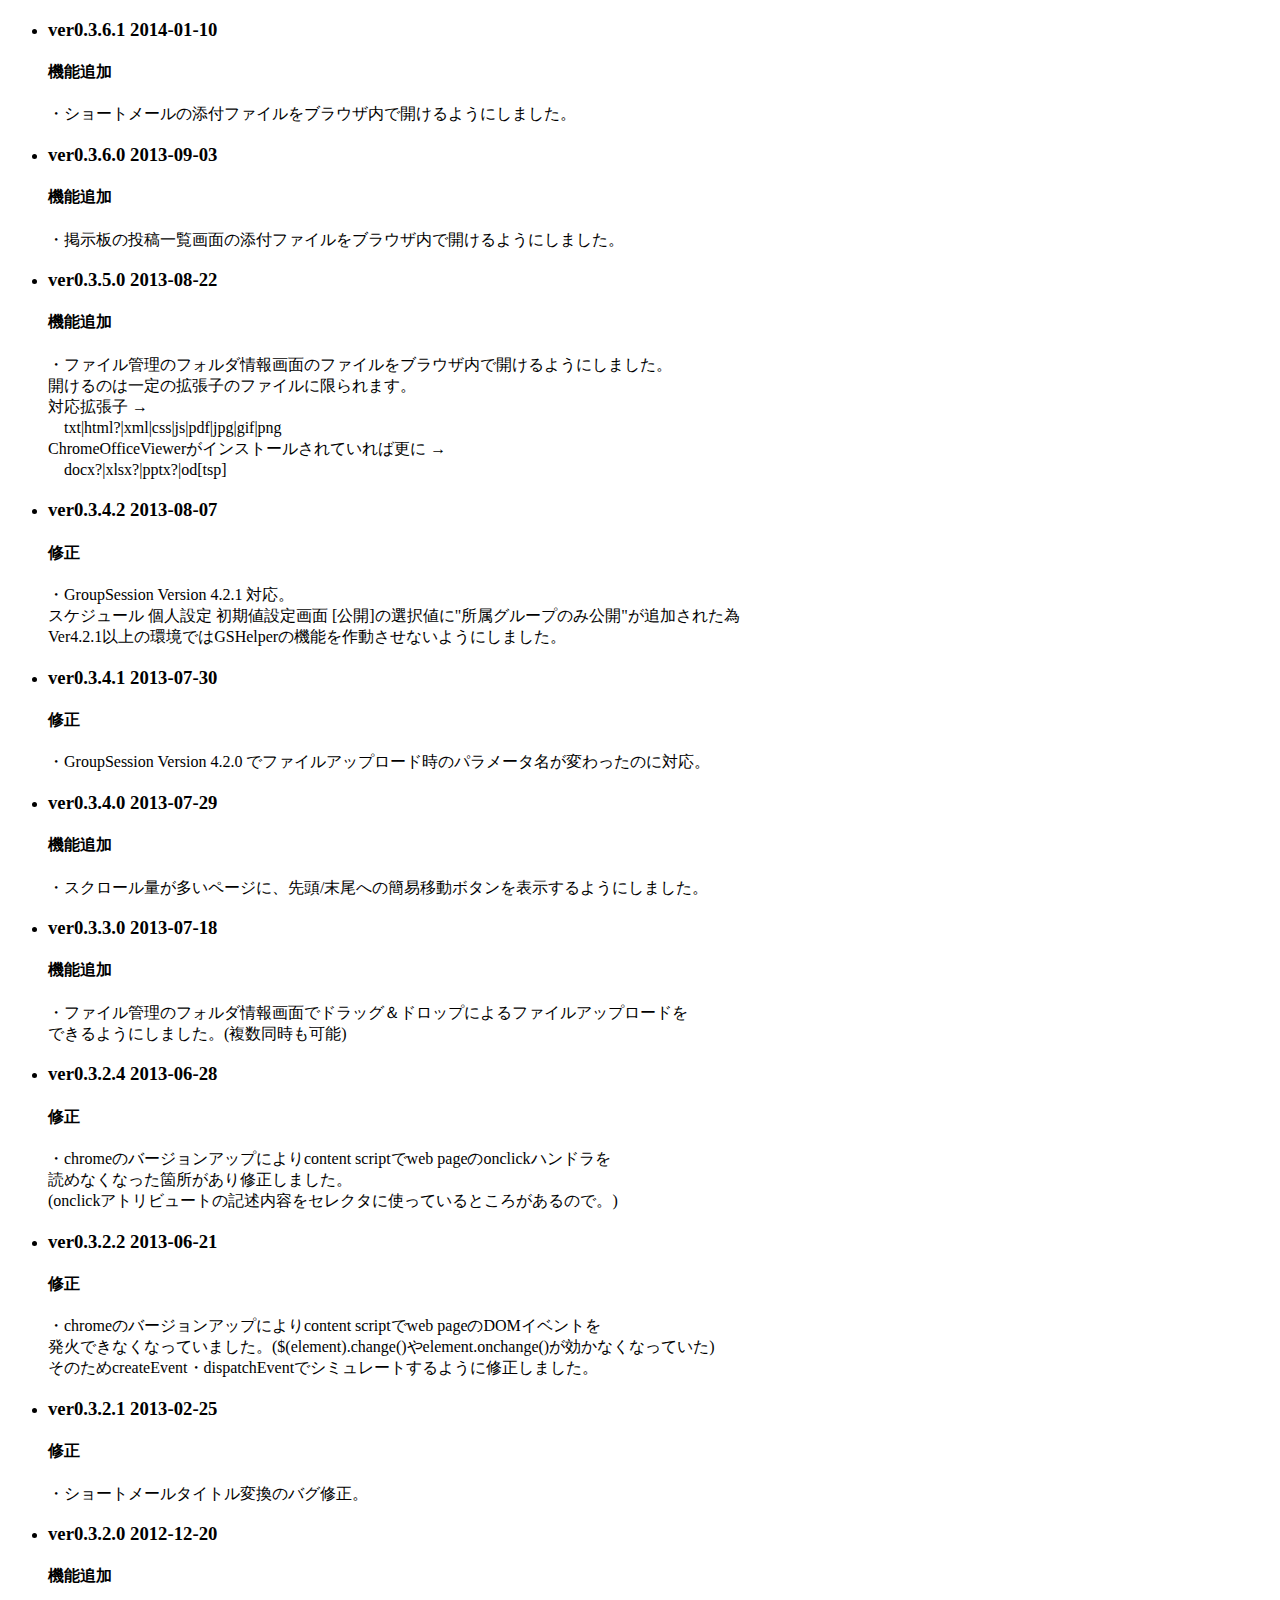
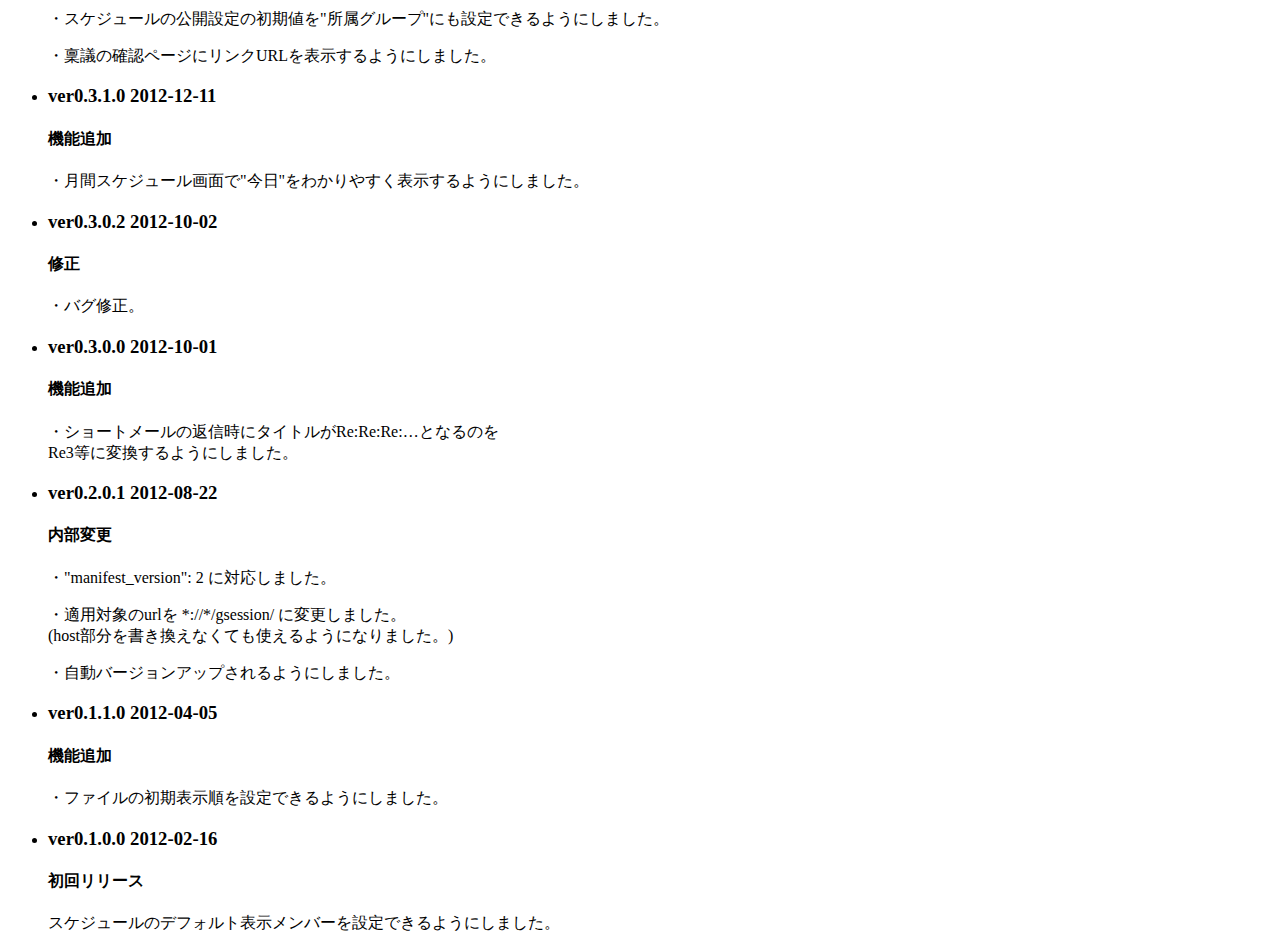
==== gshelper/release_notes.html @ 8807f0d8 "enabled open atachfiles of shortmail in browser" ====
<!DOCTYPE html>
<html>
<head>
<meta charset='utf-8'>
</head>
<body>
<ul>
  <li><h3>ver0.3.6.1 2014-01-10</h3>
    <h4>機能追加</h4>
    <p>・ショートメールの添付ファイルをブラウザ内で開けるようにしました。<br>
  <li><h3>ver0.3.6.0 2013-09-03</h3>
    <h4>機能追加</h4>
    <p>・掲示板の投稿一覧画面の添付ファイルをブラウザ内で開けるようにしました。<br>
  <li><h3>ver0.3.5.0 2013-08-22</h3>
    <h4>機能追加</h4>
    <p>・ファイル管理のフォルダ情報画面のファイルをブラウザ内で開けるようにしました。<br>
    開けるのは一定の拡張子のファイルに限られます。<br>
    対応拡張子 →<br>
    　txt|html?|xml|css|js|pdf|jpg|gif|png<br>
    ChromeOfficeViewerがインストールされていれば更に →<br>
    　docx?|xlsx?|pptx?|od[tsp]
  <li><h3>ver0.3.4.2 2013-08-07</h3>
    <h4>修正</h4>
    <p>・GroupSession Version 4.2.1 対応。<br>
    スケジュール 個人設定 初期値設定画面 [公開]の選択値に"所属グループのみ公開"が追加された為<br>
    Ver4.2.1以上の環境ではGSHelperの機能を作動させないようにしました。
  <li><h3>ver0.3.4.1 2013-07-30</h3>
    <h4>修正</h4>
    <p>・GroupSession Version 4.2.0 でファイルアップロード時のパラメータ名が変わったのに対応。<br>
  <li><h3>ver0.3.4.0 2013-07-29</h3>
    <h4>機能追加</h4>
    <p>・スクロール量が多いページに、先頭/末尾への簡易移動ボタンを表示するようにしました。<br>
  <li><h3>ver0.3.3.0 2013-07-18</h3>
    <h4>機能追加</h4>
    <p>・ファイル管理のフォルダ情報画面でドラッグ＆ドロップによるファイルアップロードを<br>
    できるようにしました。(複数同時も可能)
  <li><h3>ver0.3.2.4 2013-06-28</h3>
    <h4>修正</h4>
    <p>・chromeのバージョンアップによりcontent scriptでweb pageのonclickハンドラを<br>
    読めなくなった箇所があり修正しました。<br>
    (onclickアトリビュートの記述内容をセレクタに使っているところがあるので。)
  <li><h3>ver0.3.2.2 2013-06-21</h3>
    <h4>修正</h4>
    <p>・chromeのバージョンアップによりcontent scriptでweb pageのDOMイベントを<br>
    発火できなくなっていました。($(element).change()やelement.onchange()が効かなくなっていた)<br>
    そのためcreateEvent・dispatchEventでシミュレートするように修正しました。
  <li><h3>ver0.3.2.1 2013-02-25</h3>
    <h4>修正</h4>
    <p>・ショートメールタイトル変換のバグ修正。
  <li><h3>ver0.3.2.0 2012-12-20</h3>
    <h4>機能追加</h4>
    <p>・スケジュールの公開設定の初期値を"所属グループ"にも設定できるようにしました。
    <p>・稟議の確認ページにリンクURLを表示するようにしました。
  <li><h3>ver0.3.1.0 2012-12-11</h3>
    <h4>機能追加</h4>
    <p>・月間スケジュール画面で"今日"をわかりやすく表示するようにしました。
  <li><h3>ver0.3.0.2 2012-10-02</h3>
    <h4>修正</h4>
    <p>・バグ修正。
  <li><h3>ver0.3.0.0 2012-10-01</h3>
    <h4>機能追加</h4>
    <p>・ショートメールの返信時にタイトルがRe:Re:Re:…となるのを<br>
    Re3等に変換するようにしました。
  <li><h3>ver0.2.0.1 2012-08-22</h3>
    <h4>内部変更</h4>
    <p>・"manifest_version": 2 に対応しました。
    <p>・適用対象のurlを *://*/gsession/ に変更しました。<br>
    (host部分を書き換えなくても使えるようになりました。)
    <p>・自動バージョンアップされるようにしました。
  <li><h3>ver0.1.1.0 2012-04-05</h3>
    <h4>機能追加</h4>
    <p>・ファイルの初期表示順を設定できるようにしました。
  <li><h3>ver0.1.0.0 2012-02-16</h3>
    <h4>初回リリース</h4>
    <p>スケジュールのデフォルト表示メンバーを設定できるようにしました。
</ul>
</body>
</html>
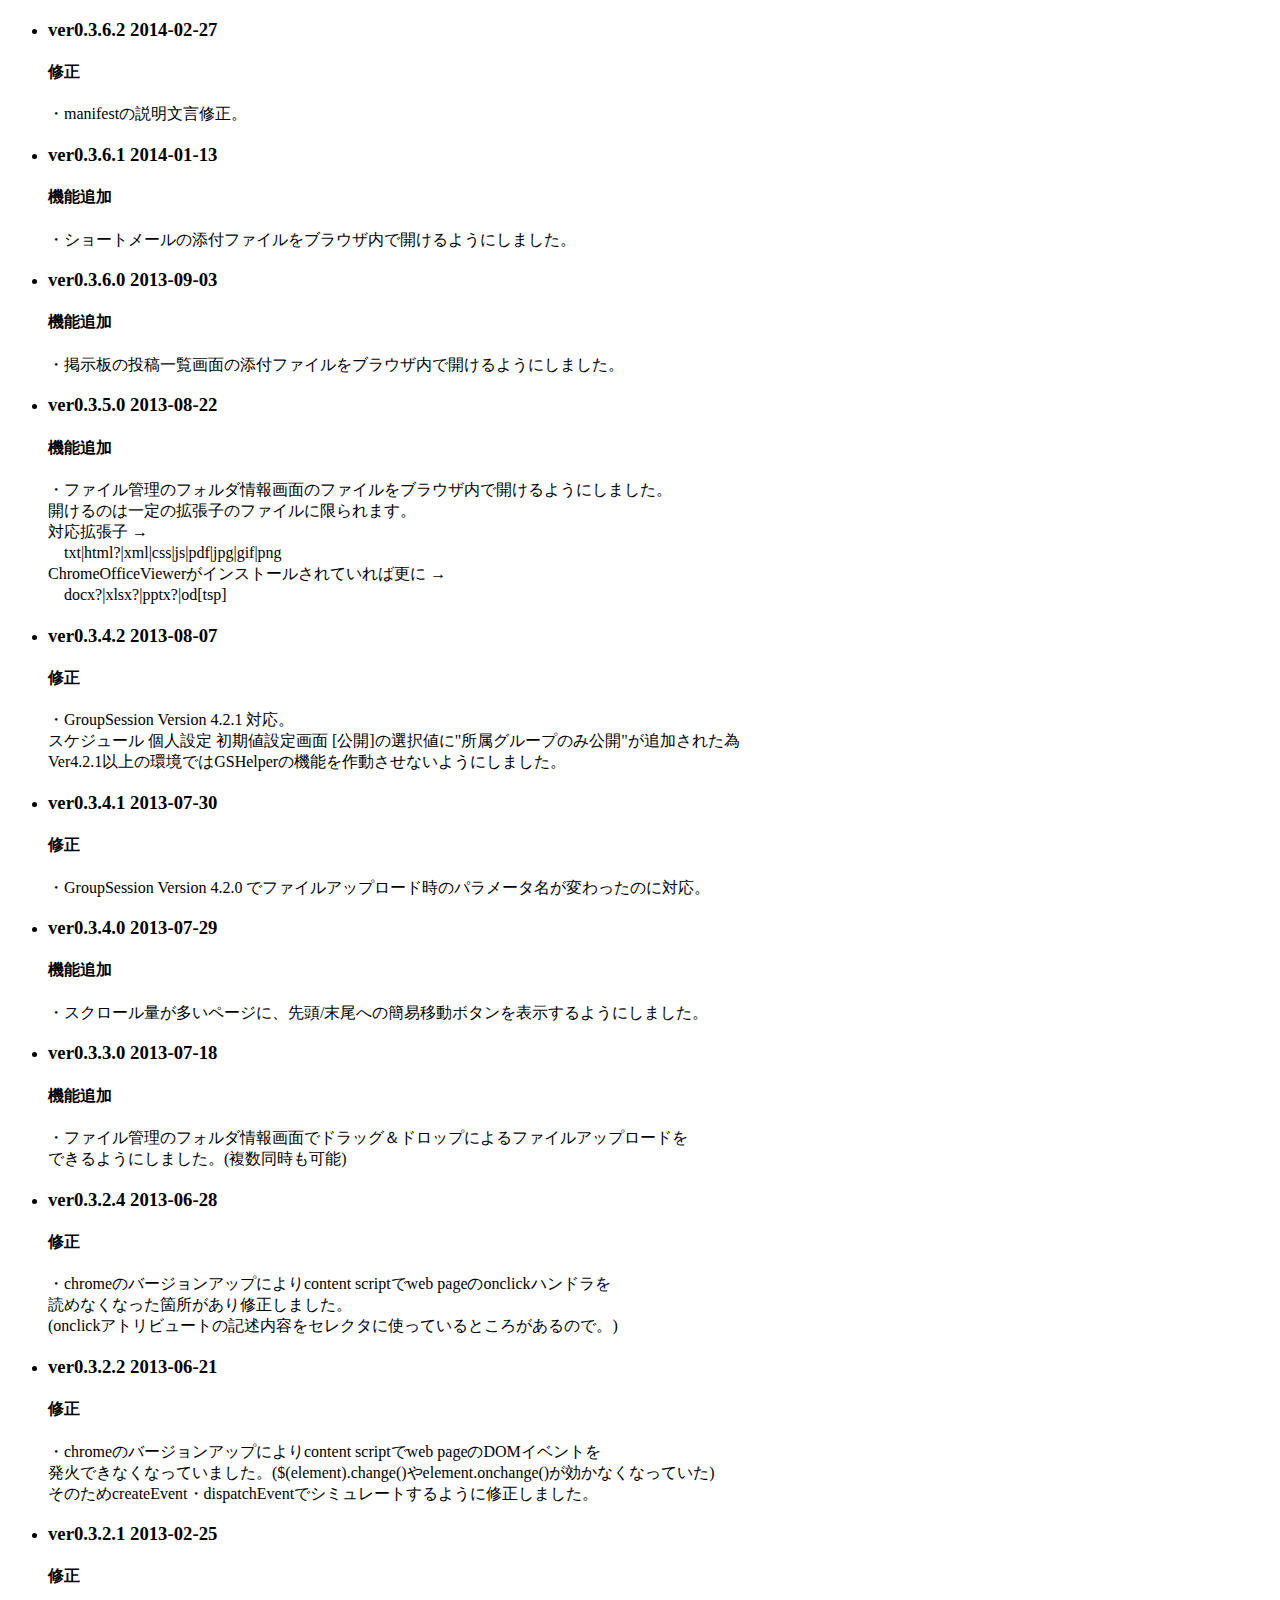
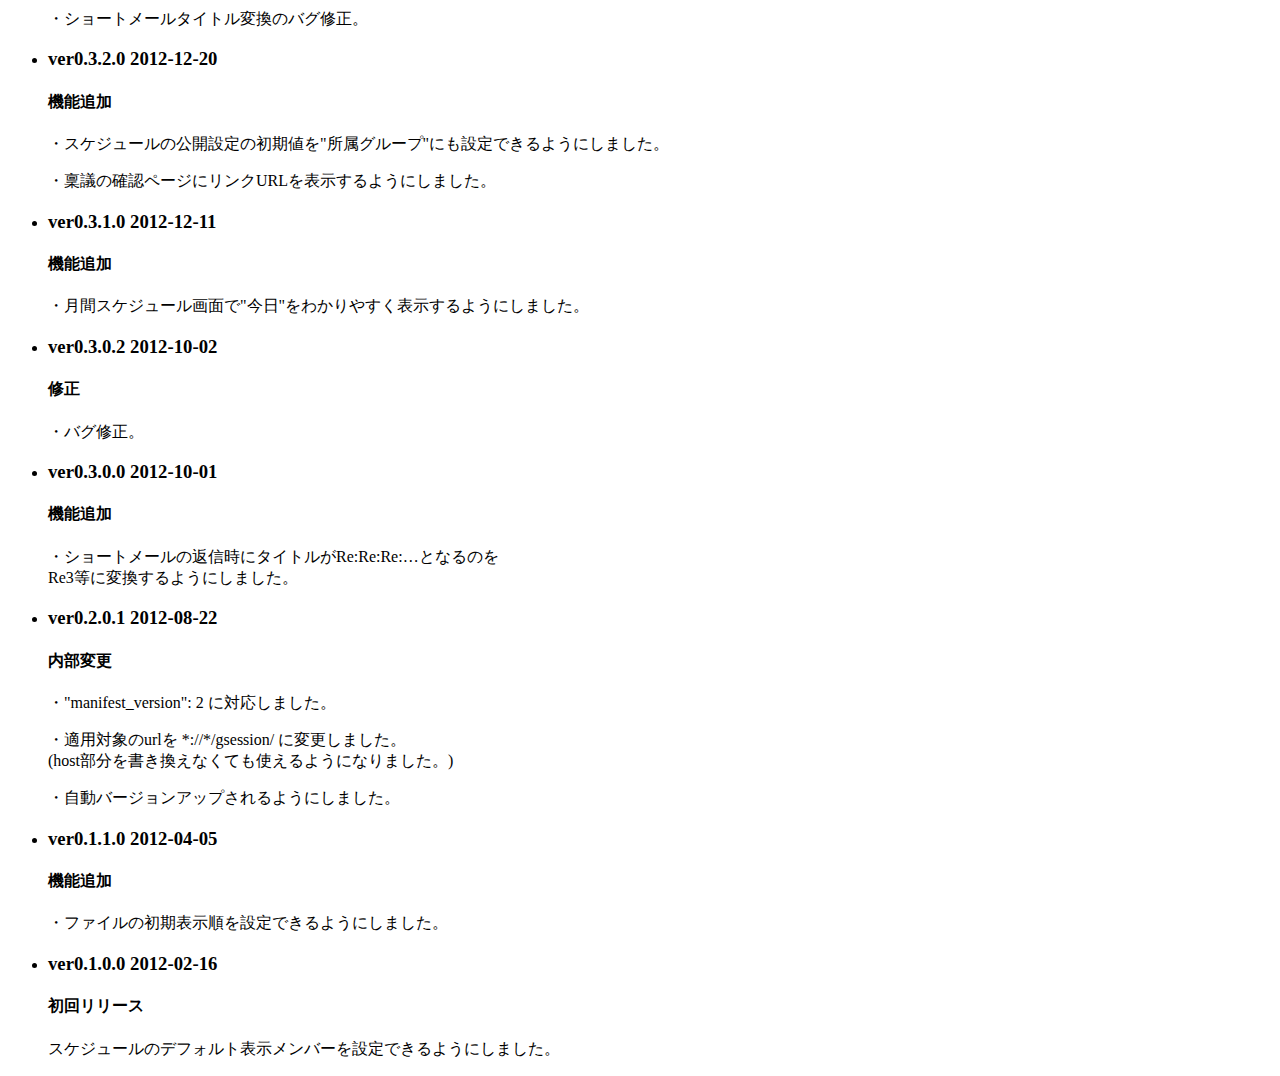
==== commit 4d3b9a75: "modify description in manifest file" ====
--- a/gshelper/release_notes.html
+++ b/gshelper/release_notes.html
@@ -5,7 +5,10 @@
 </head>
 <body>
 <ul>
-  <li><h3>ver0.3.6.1 2014-01-10</h3>
+  <li><h3>ver0.3.6.2 2014-02-27</h3>
+    <h4>修正</h4>
+    <p>・manifestの説明文言修正。
+  <li><h3>ver0.3.6.1 2014-01-13</h3>
     <h4>機能追加</h4>
     <p>・ショートメールの添付ファイルをブラウザ内で開けるようにしました。<br>
   <li><h3>ver0.3.6.0 2013-09-03</h3>
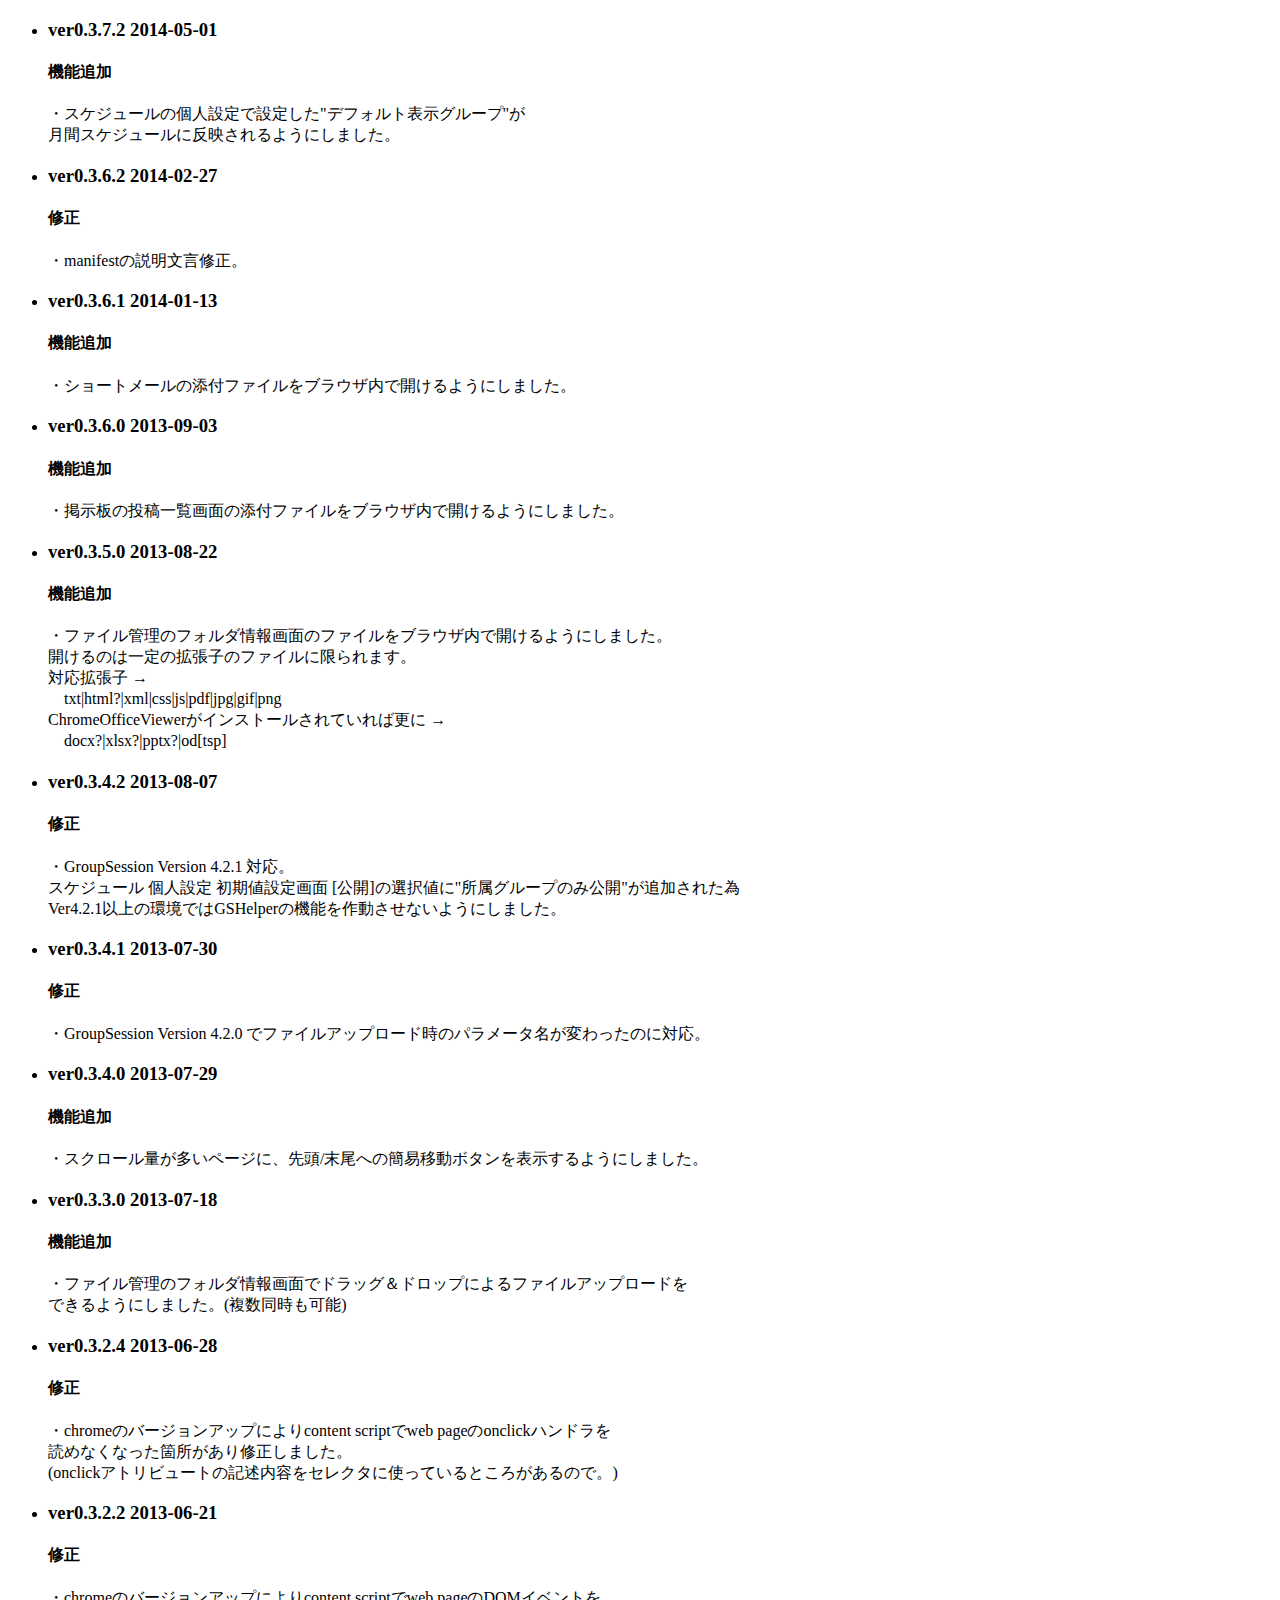
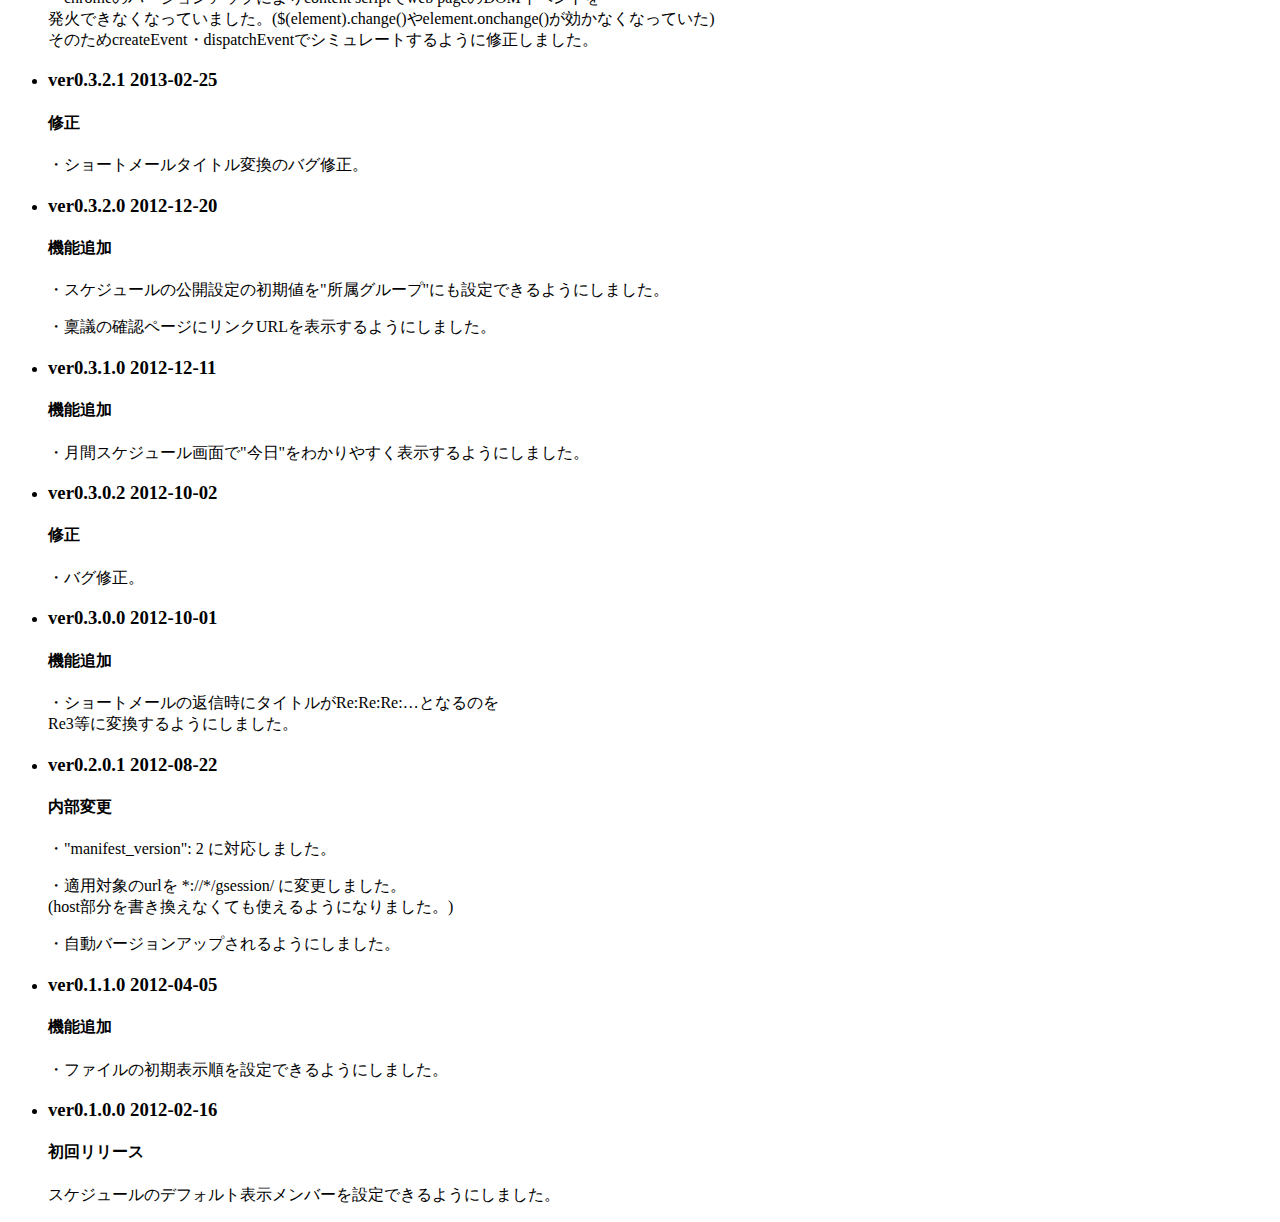
==== commit 0f716ef8: "set default DspGpSid in monthly schedule" ====
--- a/gshelper/release_notes.html
+++ b/gshelper/release_notes.html
@@ -5,6 +5,10 @@
 </head>
 <body>
 <ul>
+  <li><h3>ver0.3.7.2 2014-05-01</h3>
+    <h4>機能追加</h4>
+    <p>・スケジュールの個人設定で設定した"デフォルト表示グループ"が<br>
+    月間スケジュールに反映されるようにしました。
   <li><h3>ver0.3.6.2 2014-02-27</h3>
     <h4>修正</h4>
     <p>・manifestの説明文言修正。
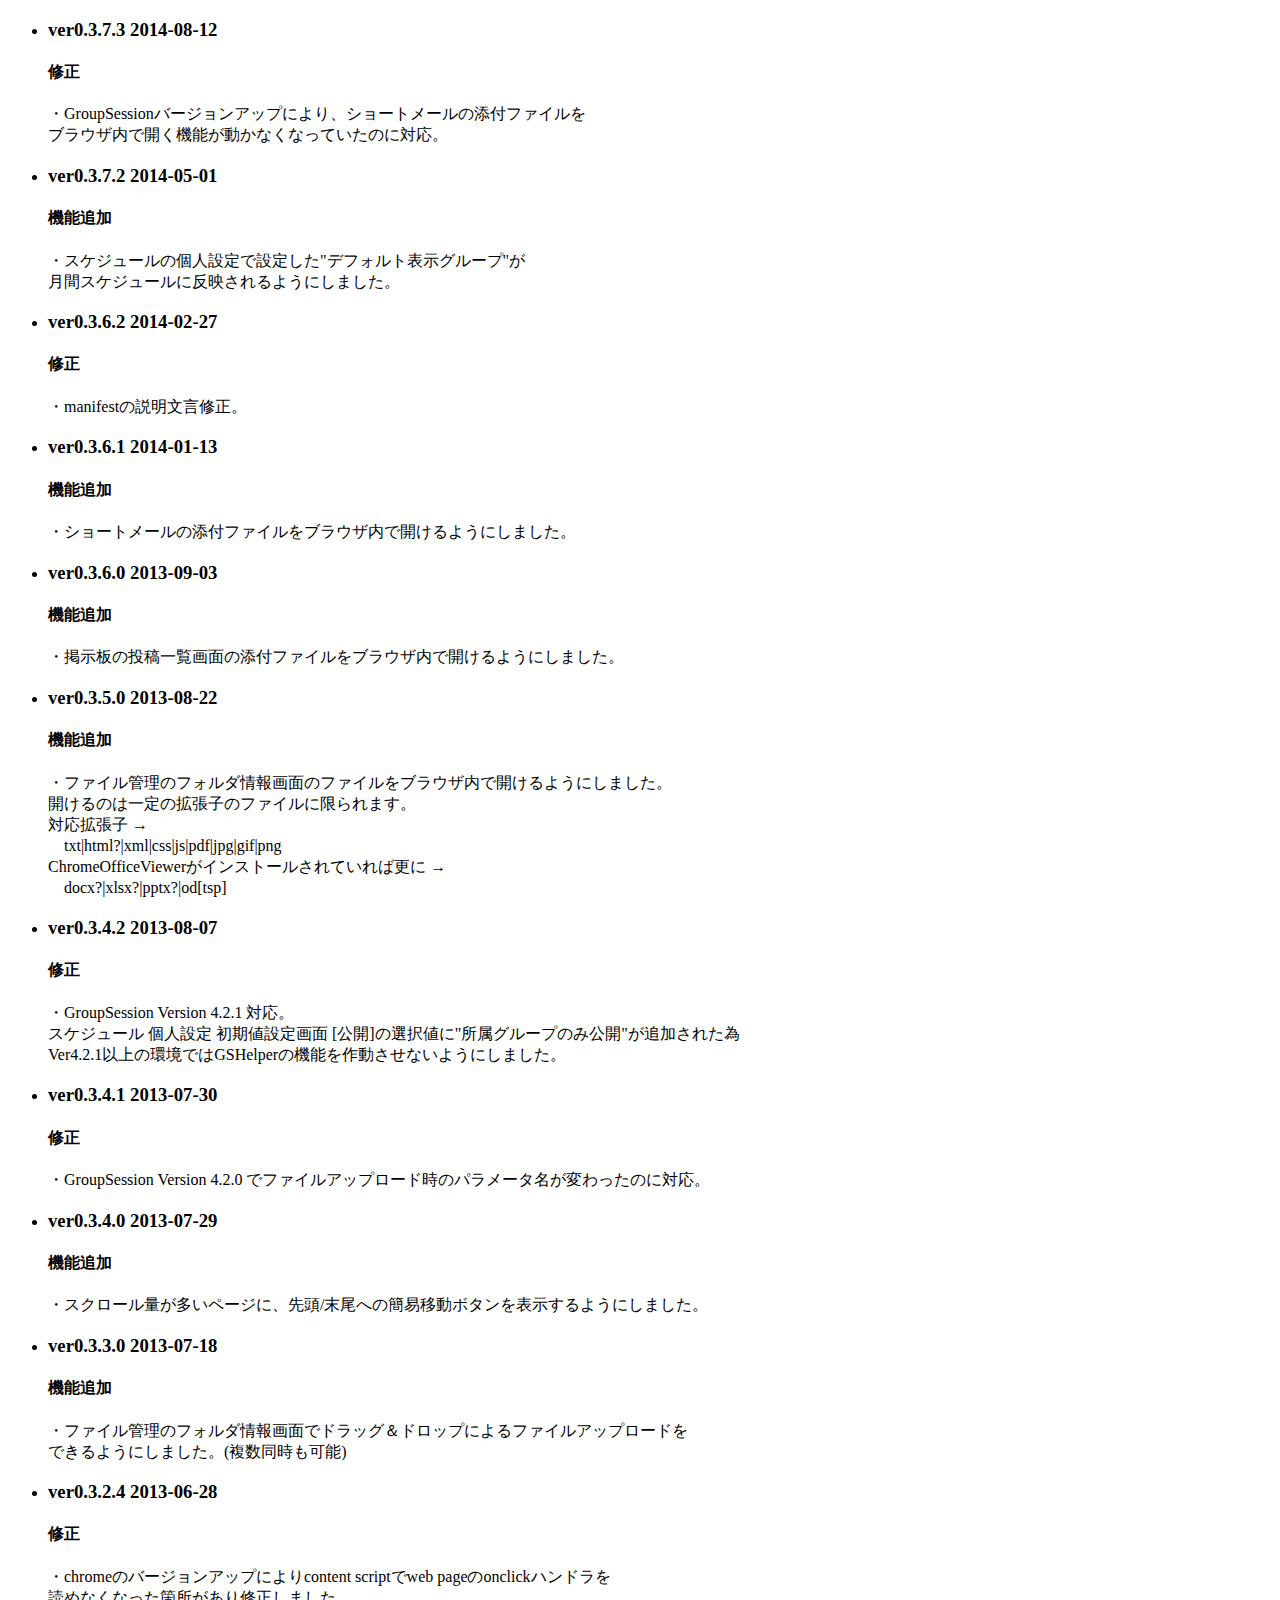
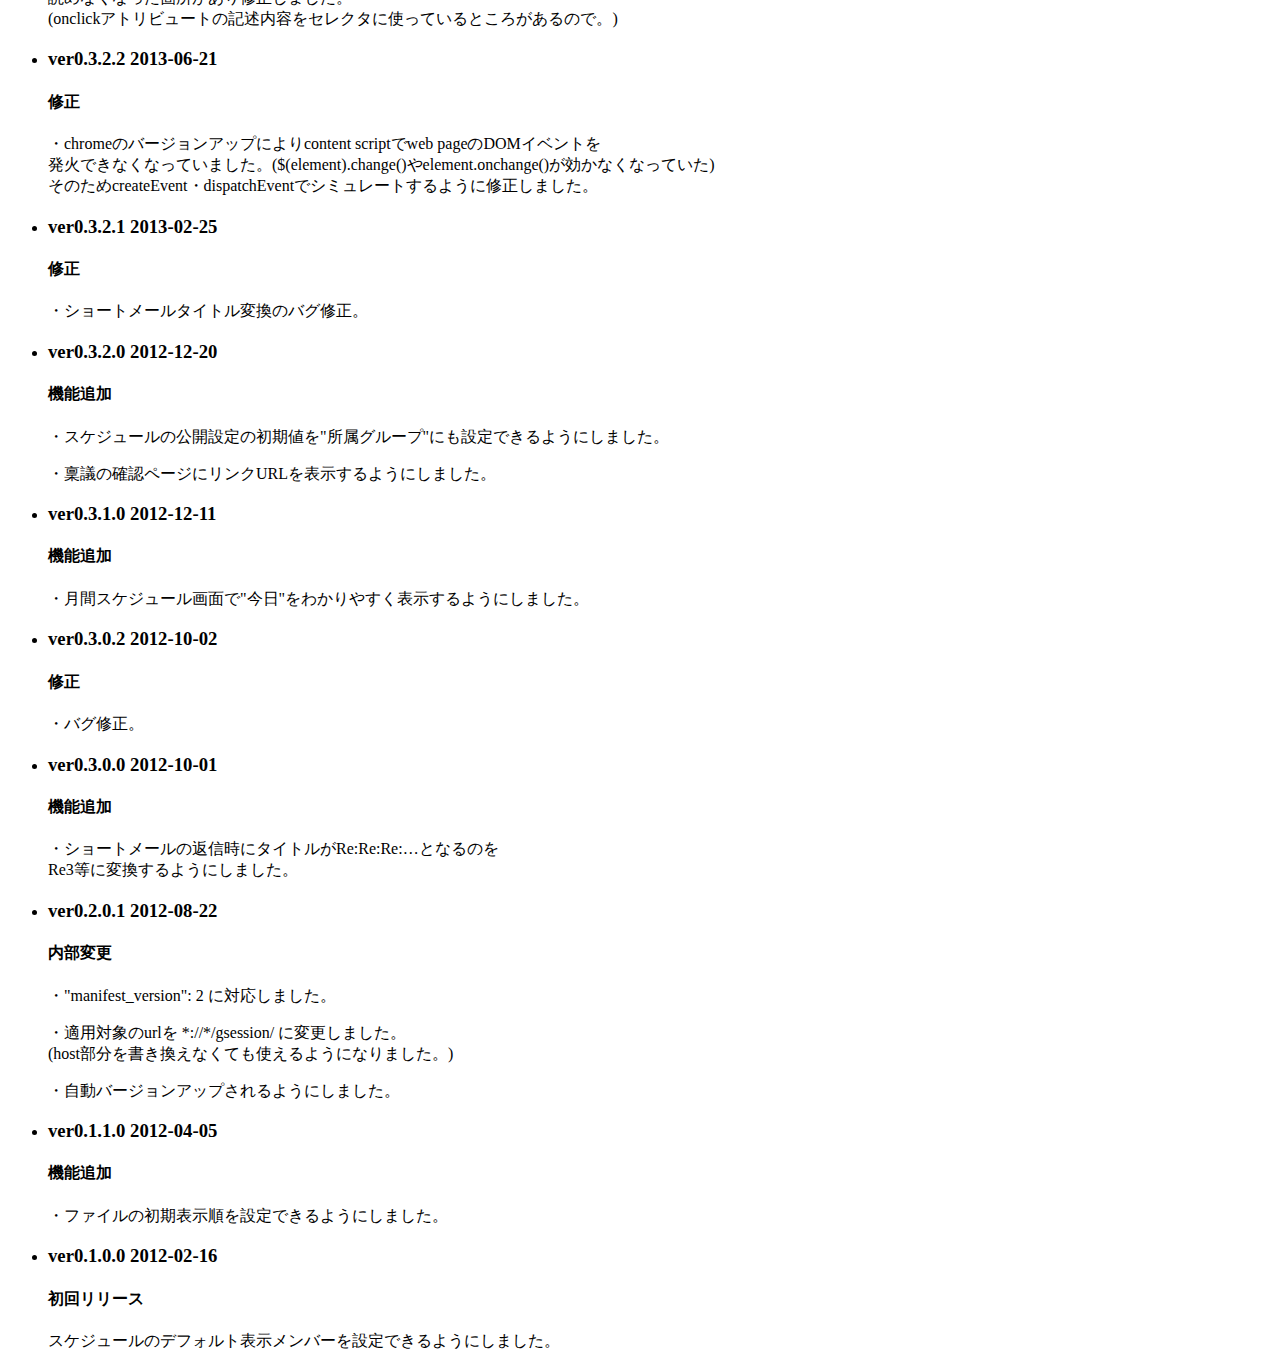
==== commit 4288daa5: "[fix] view attachment file in smail on browser function don't work" ====
--- a/gshelper/release_notes.html
+++ b/gshelper/release_notes.html
@@ -5,6 +5,9 @@
 </head>
 <body>
 <ul>
+  <li><h3>ver0.3.7.3 2014-08-12</h3>
+    <h4>修正</h4>
+    <p>・GroupSessionバージョンアップにより、ショートメールの添付ファイルを<br>ブラウザ内で開く機能が動かなくなっていたのに対応。
   <li><h3>ver0.3.7.2 2014-05-01</h3>
     <h4>機能追加</h4>
     <p>・スケジュールの個人設定で設定した"デフォルト表示グループ"が<br>
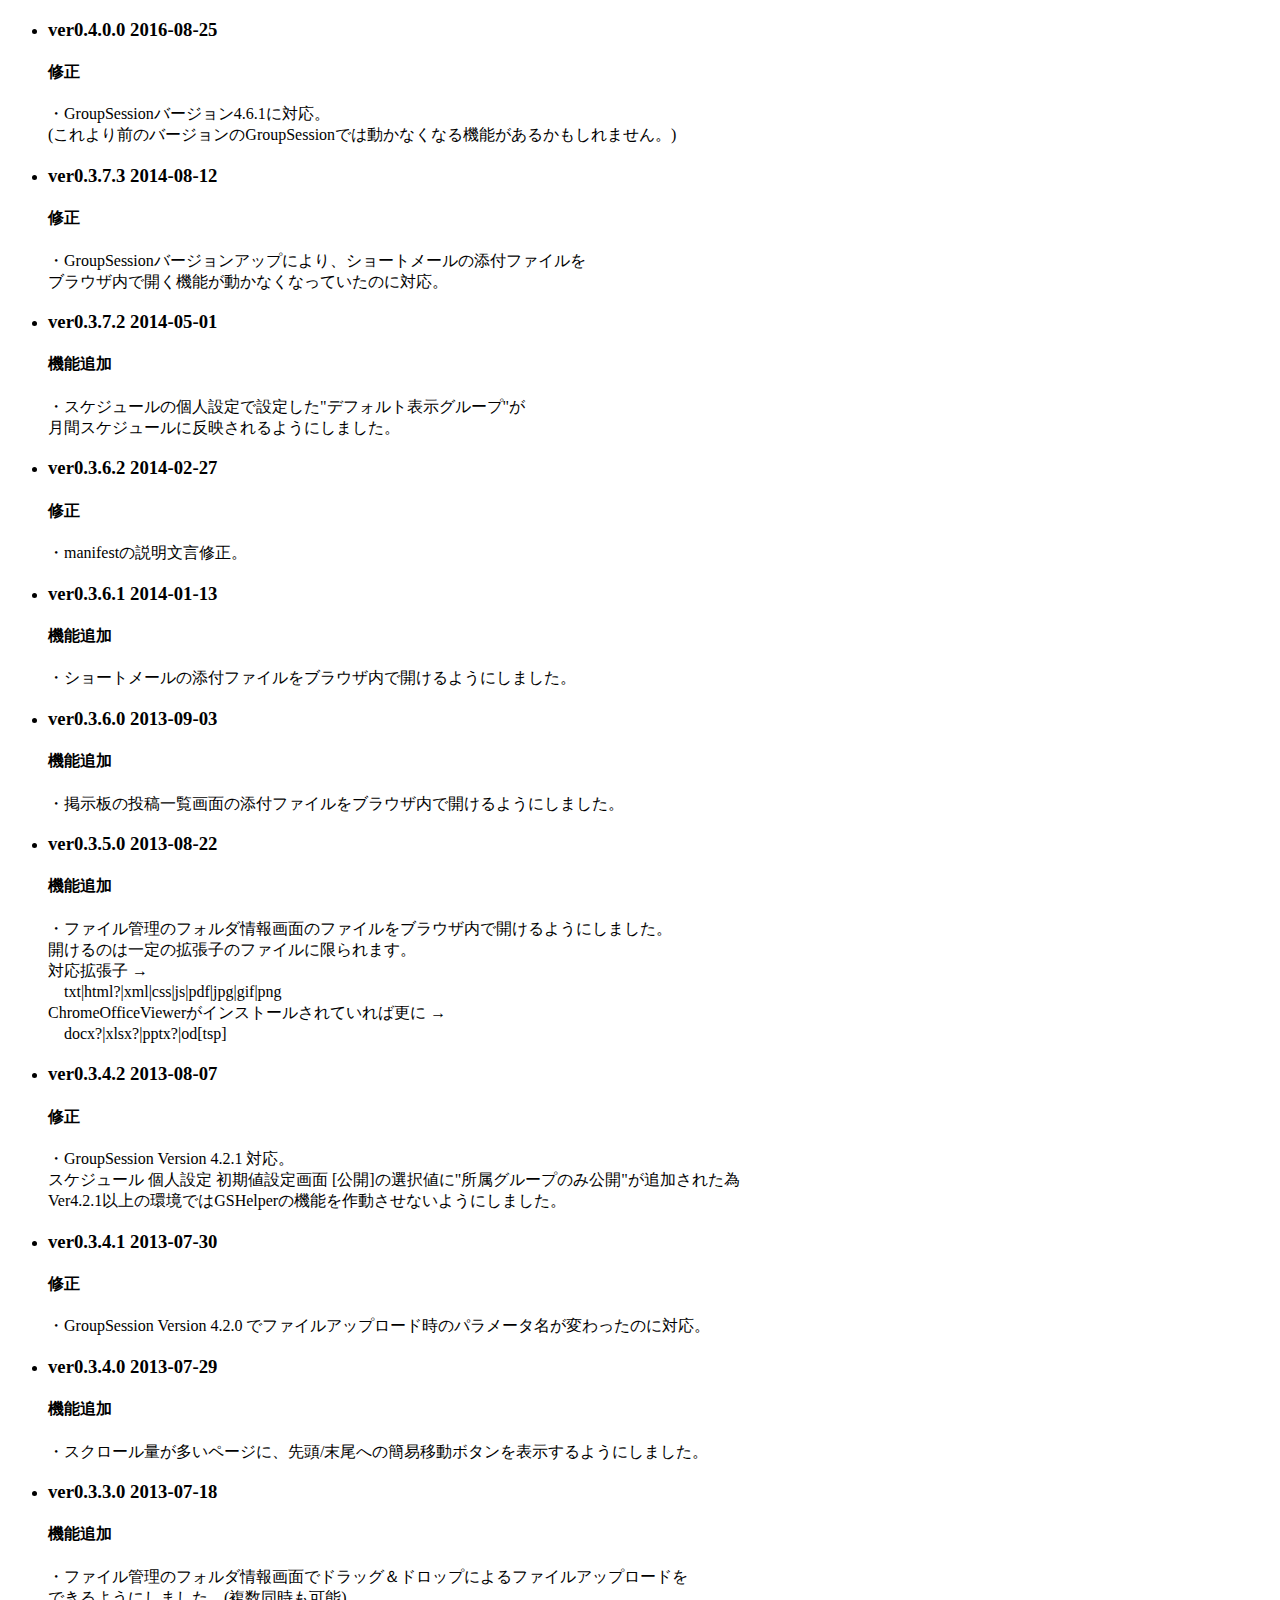
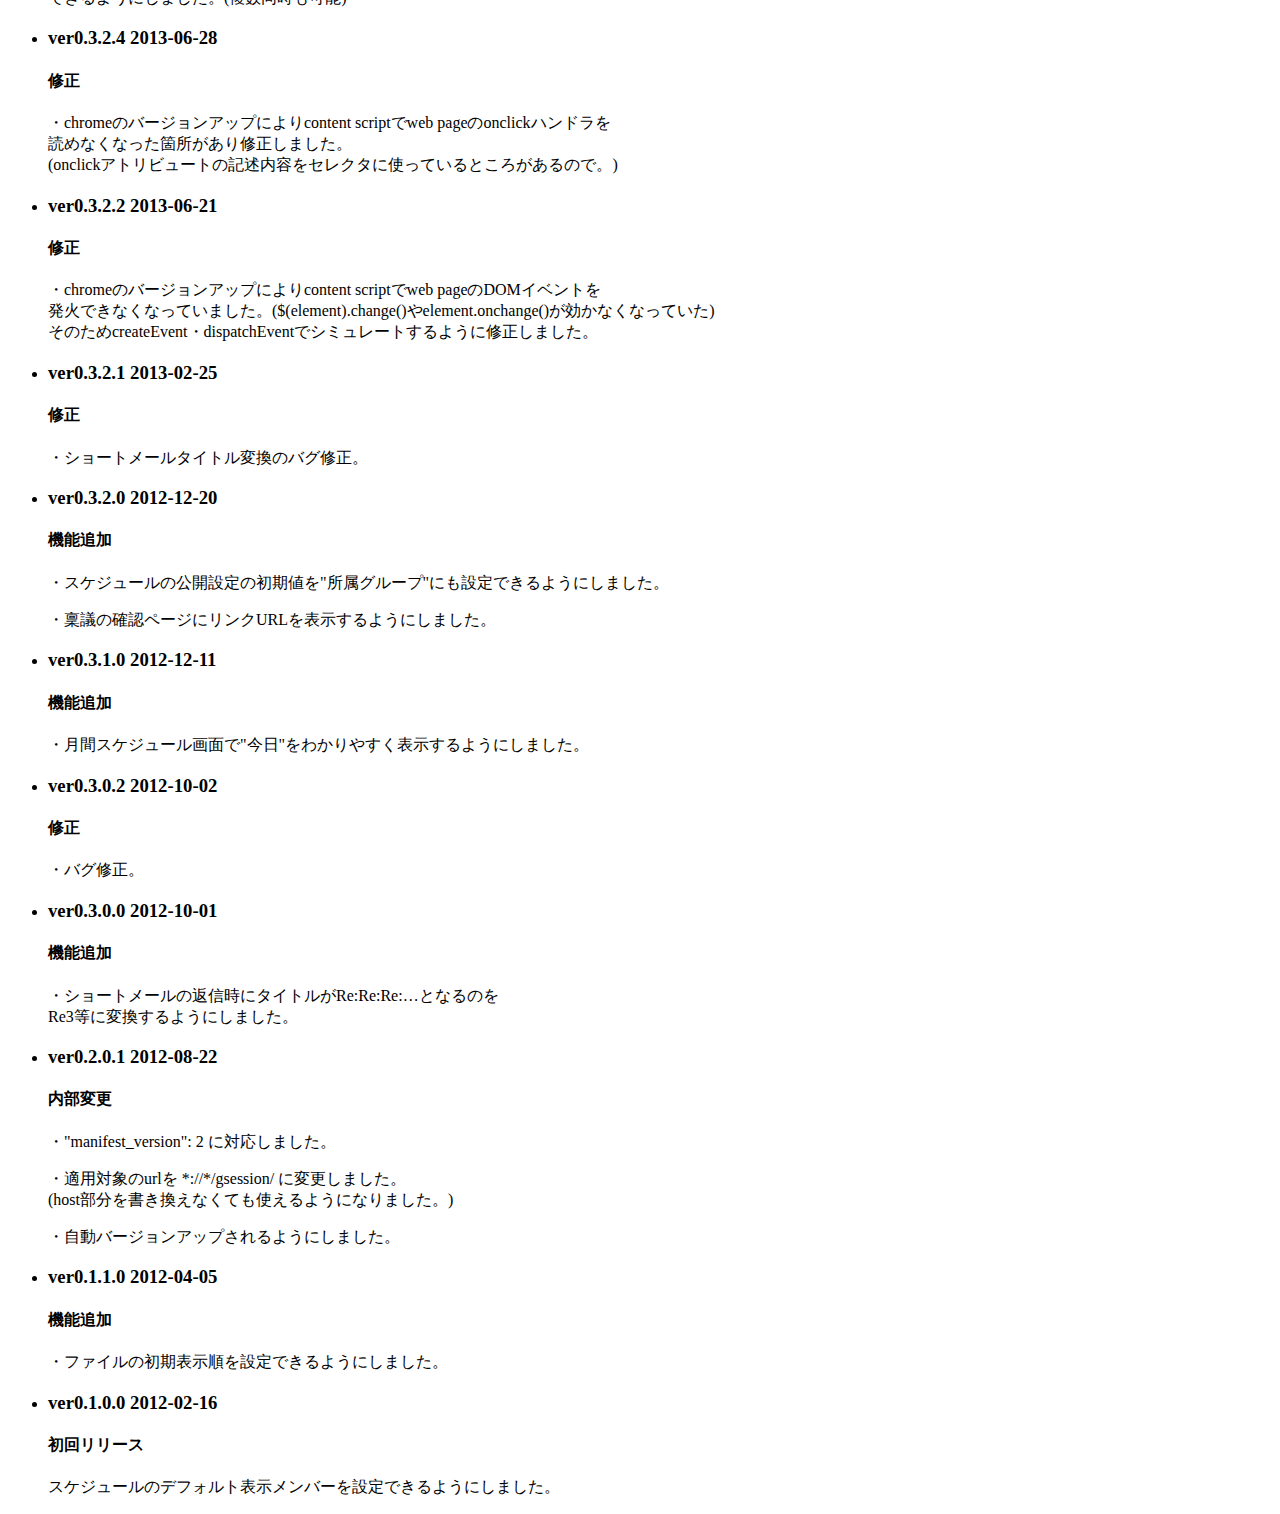
==== commit 26a53e39: "[update] version up to 0.4.0.1 (support to GS4.6.1)" ====
--- a/gshelper/release_notes.html
+++ b/gshelper/release_notes.html
@@ -5,6 +5,9 @@
 </head>
 <body>
 <ul>
+  <li><h3>ver0.4.0.0 2016-08-25</h3>
+    <h4>修正</h4>
+    <p>・GroupSessionバージョン4.6.1に対応。<br>(これより前のバージョンのGroupSessionでは動かなくなる機能があるかもしれません。)
   <li><h3>ver0.3.7.3 2014-08-12</h3>
     <h4>修正</h4>
     <p>・GroupSessionバージョンアップにより、ショートメールの添付ファイルを<br>ブラウザ内で開く機能が動かなくなっていたのに対応。
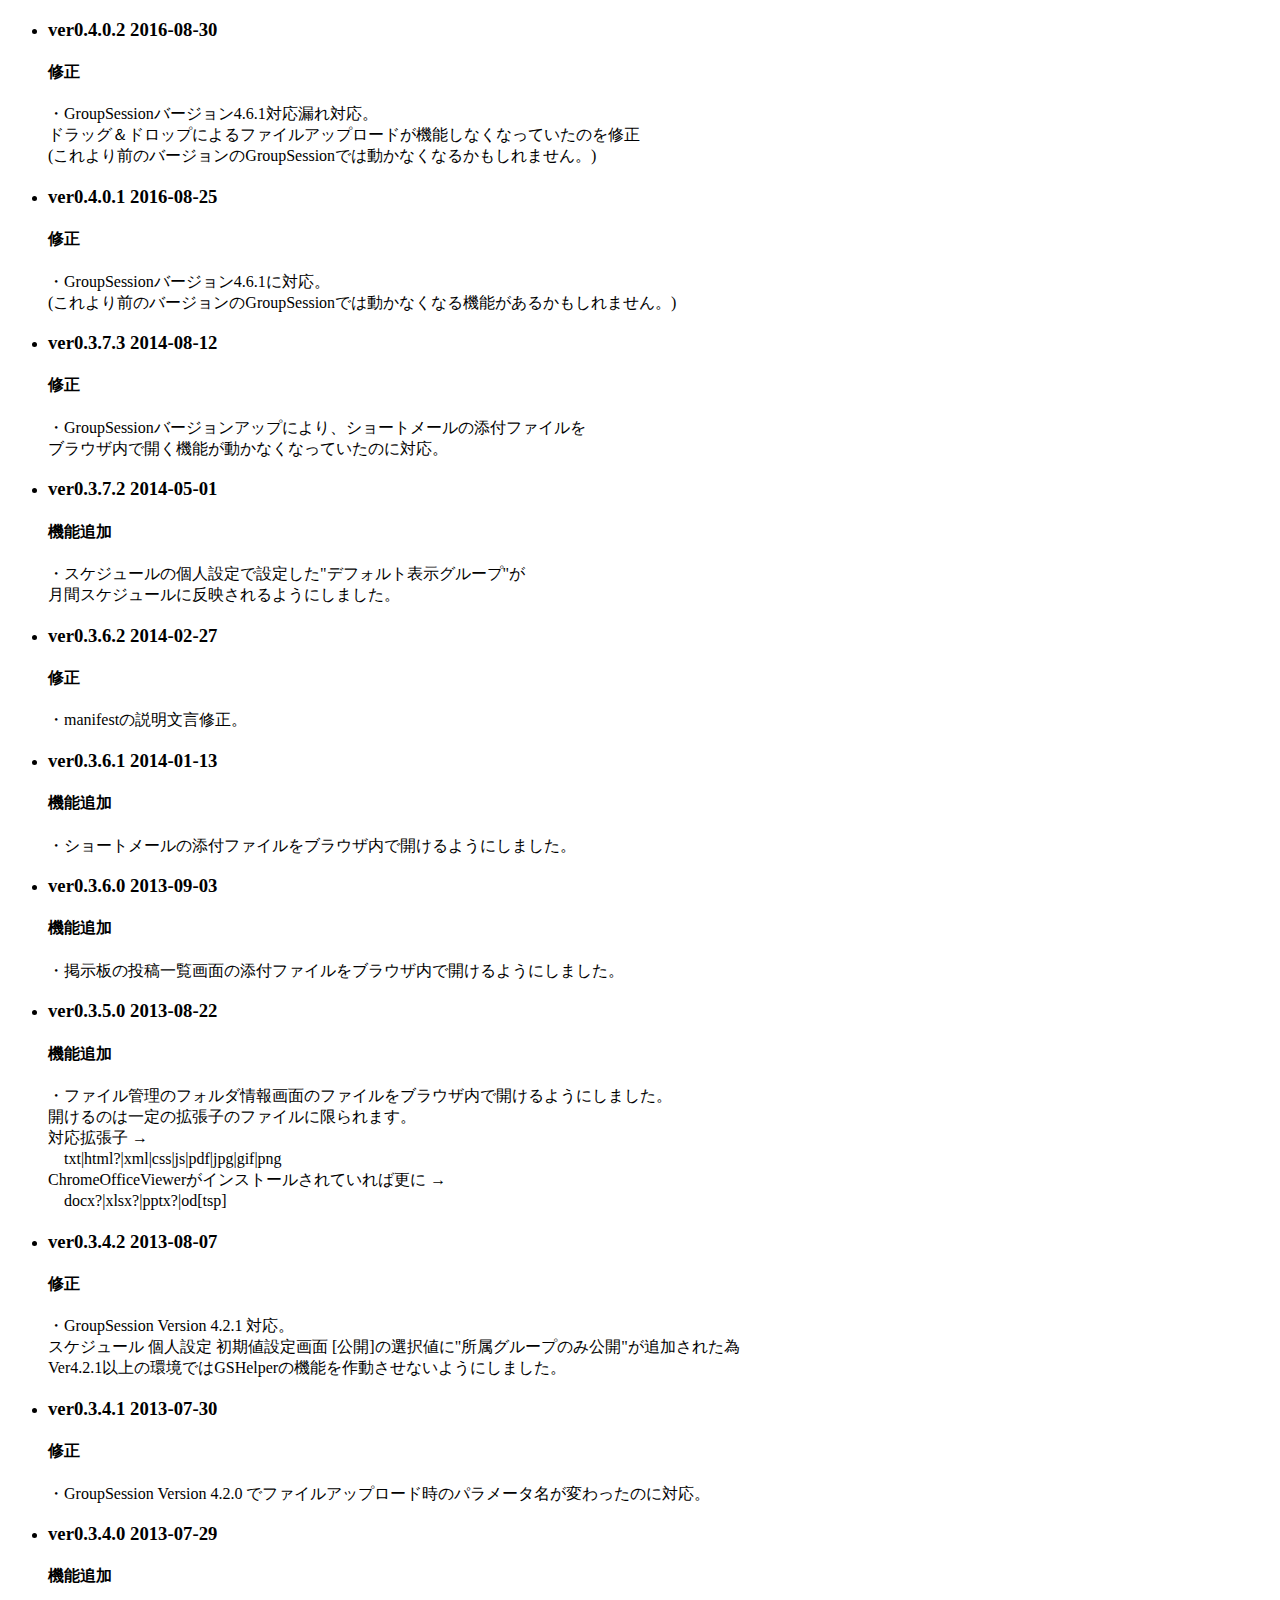
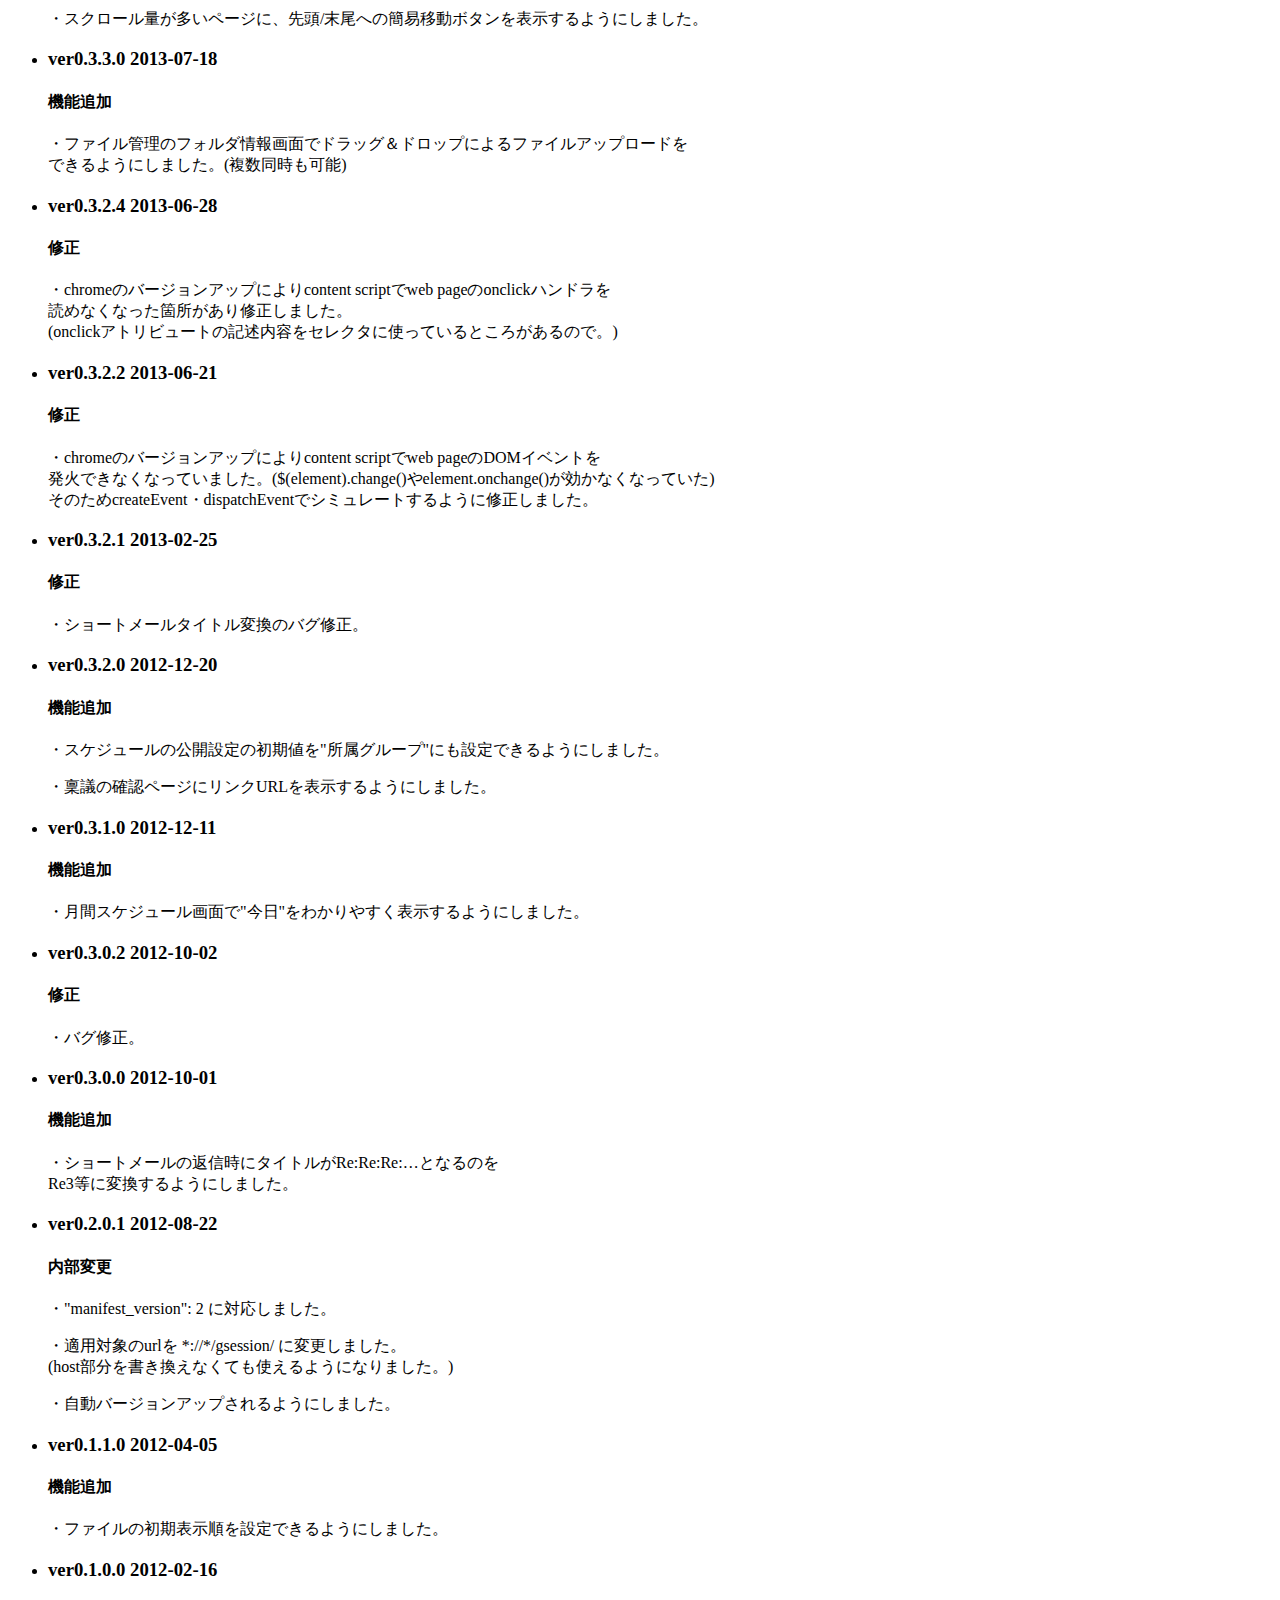
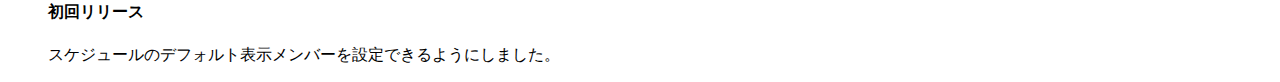
==== commit f62b64a3: "[update] GSHelperのバージョンを4.0.2に" ====
--- a/gshelper/release_notes.html
+++ b/gshelper/release_notes.html
@@ -5,7 +5,12 @@
 </head>
 <body>
 <ul>
-  <li><h3>ver0.4.0.0 2016-08-25</h3>
+  <li><h3>ver0.4.0.2 2016-08-30</h3>
+    <h4>修正</h4>
+    <p>・GroupSessionバージョン4.6.1対応漏れ対応。<br>
+    ドラッグ＆ドロップによるファイルアップロードが機能しなくなっていたのを修正<br>
+    (これより前のバージョンのGroupSessionでは動かなくなるかもしれません。)
+  <li><h3>ver0.4.0.1 2016-08-25</h3>
     <h4>修正</h4>
     <p>・GroupSessionバージョン4.6.1に対応。<br>(これより前のバージョンのGroupSessionでは動かなくなる機能があるかもしれません。)
   <li><h3>ver0.3.7.3 2014-08-12</h3>
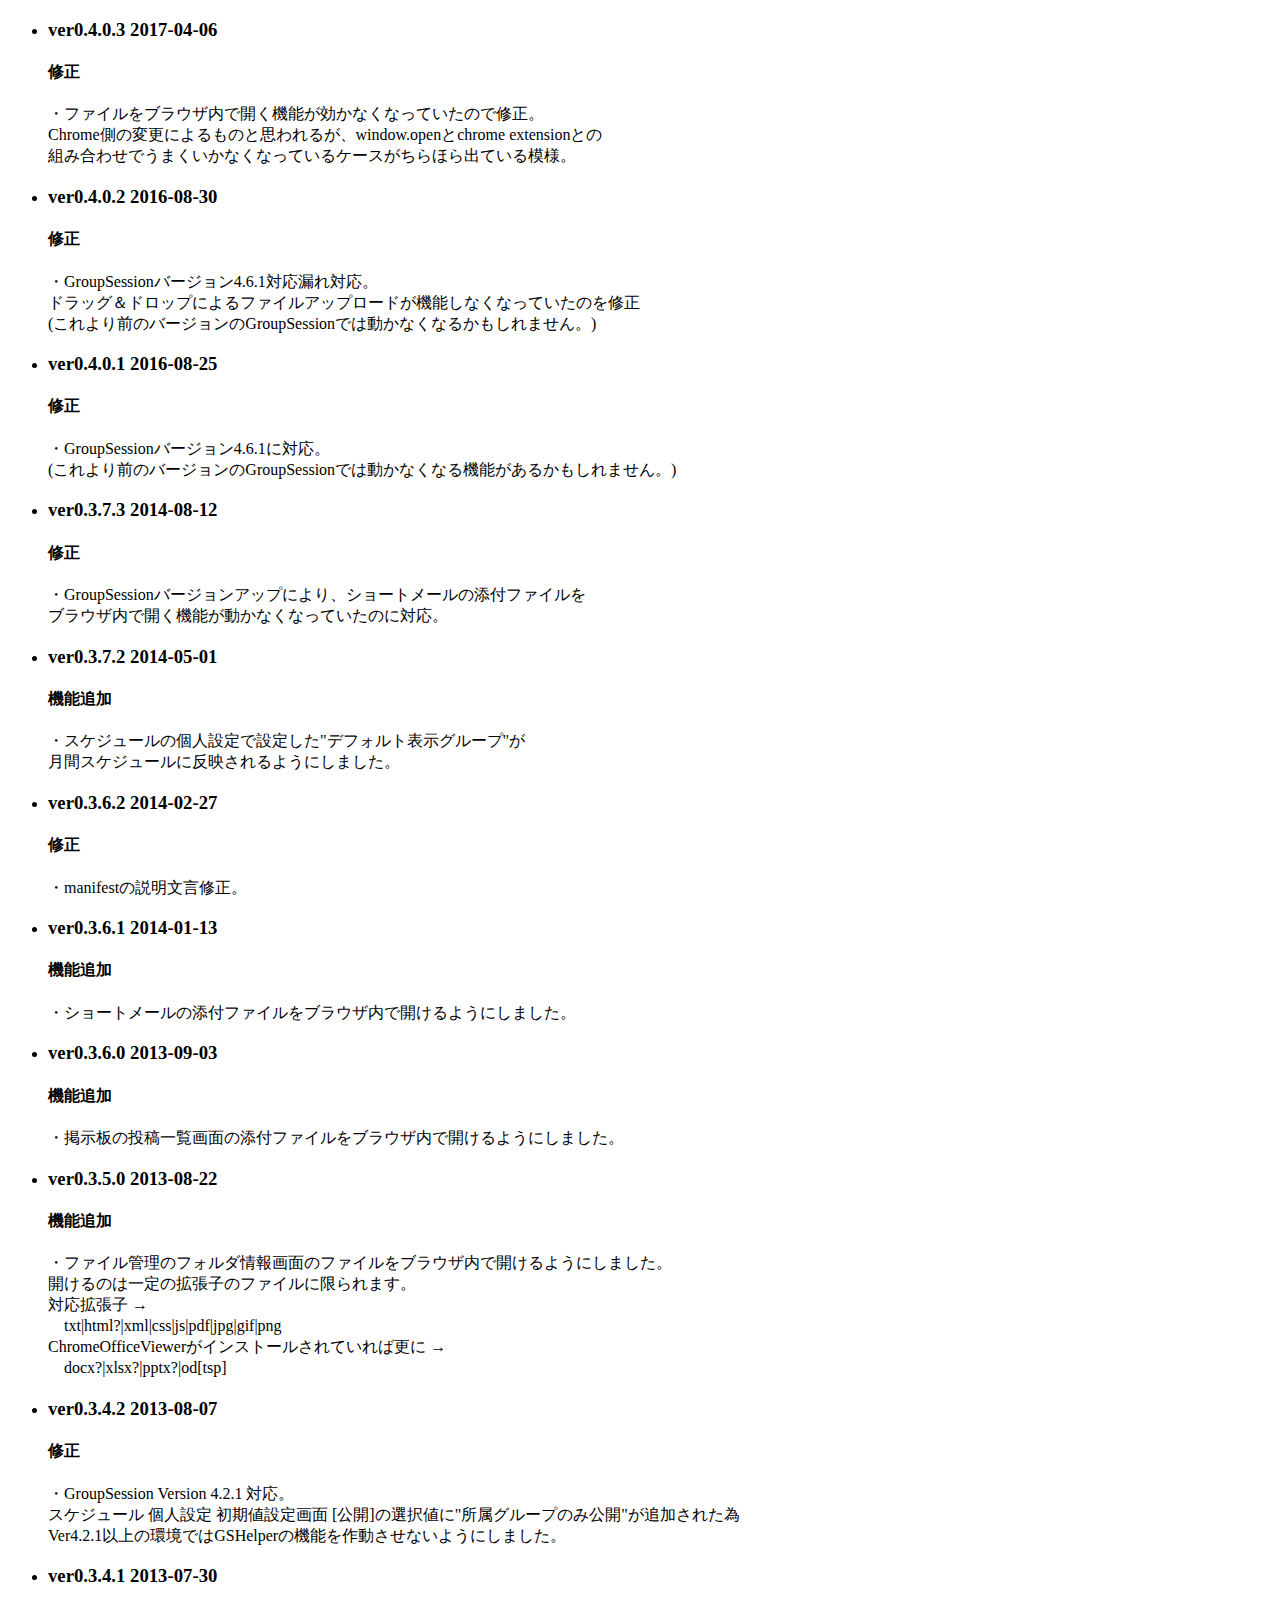
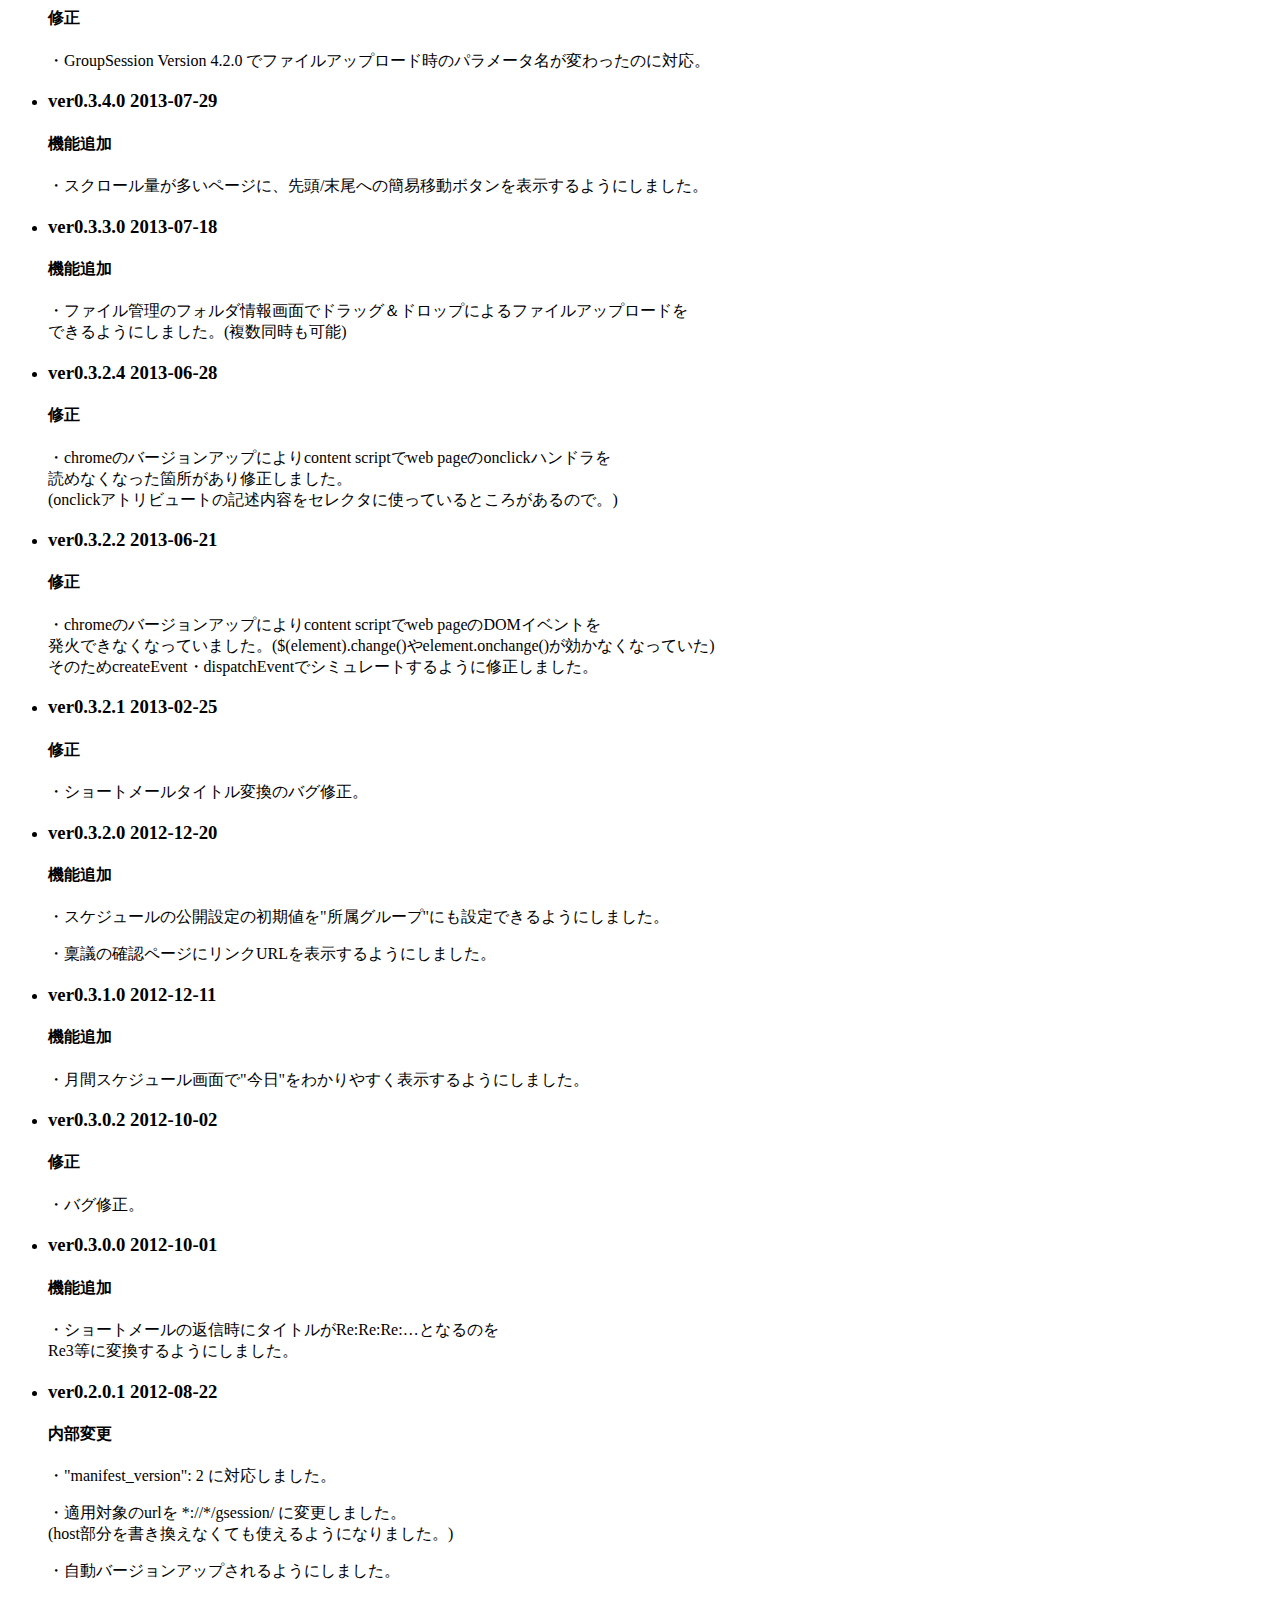
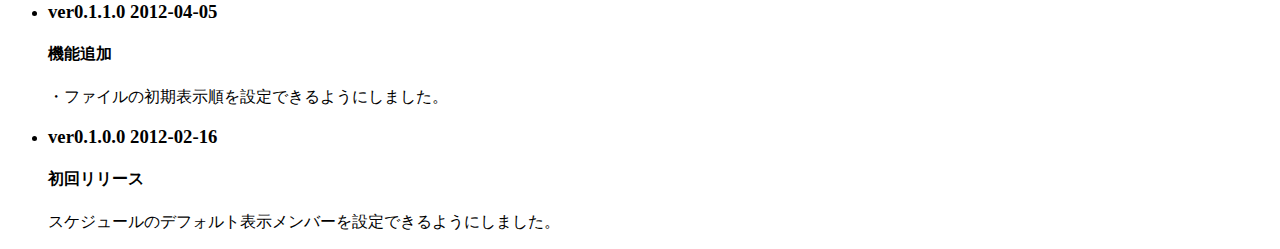
==== commit 8cf40a30: "[update] ファイルをブラウザ内で開く機能が正常に動かなくなっていたので修正" ====
--- a/gshelper/release_notes.html
+++ b/gshelper/release_notes.html
@@ -5,6 +5,11 @@
 </head>
 <body>
 <ul>
+  <li><h3>ver0.4.0.3 2017-04-06</h3>
+    <h4>修正</h4>
+    <p>・ファイルをブラウザ内で開く機能が効かなくなっていたので修正。<br>
+    Chrome側の変更によるものと思われるが、window.openとchrome extensionとの<br>
+    組み合わせでうまくいかなくなっているケースがちらほら出ている模様。
   <li><h3>ver0.4.0.2 2016-08-30</h3>
     <h4>修正</h4>
     <p>・GroupSessionバージョン4.6.1対応漏れ対応。<br>
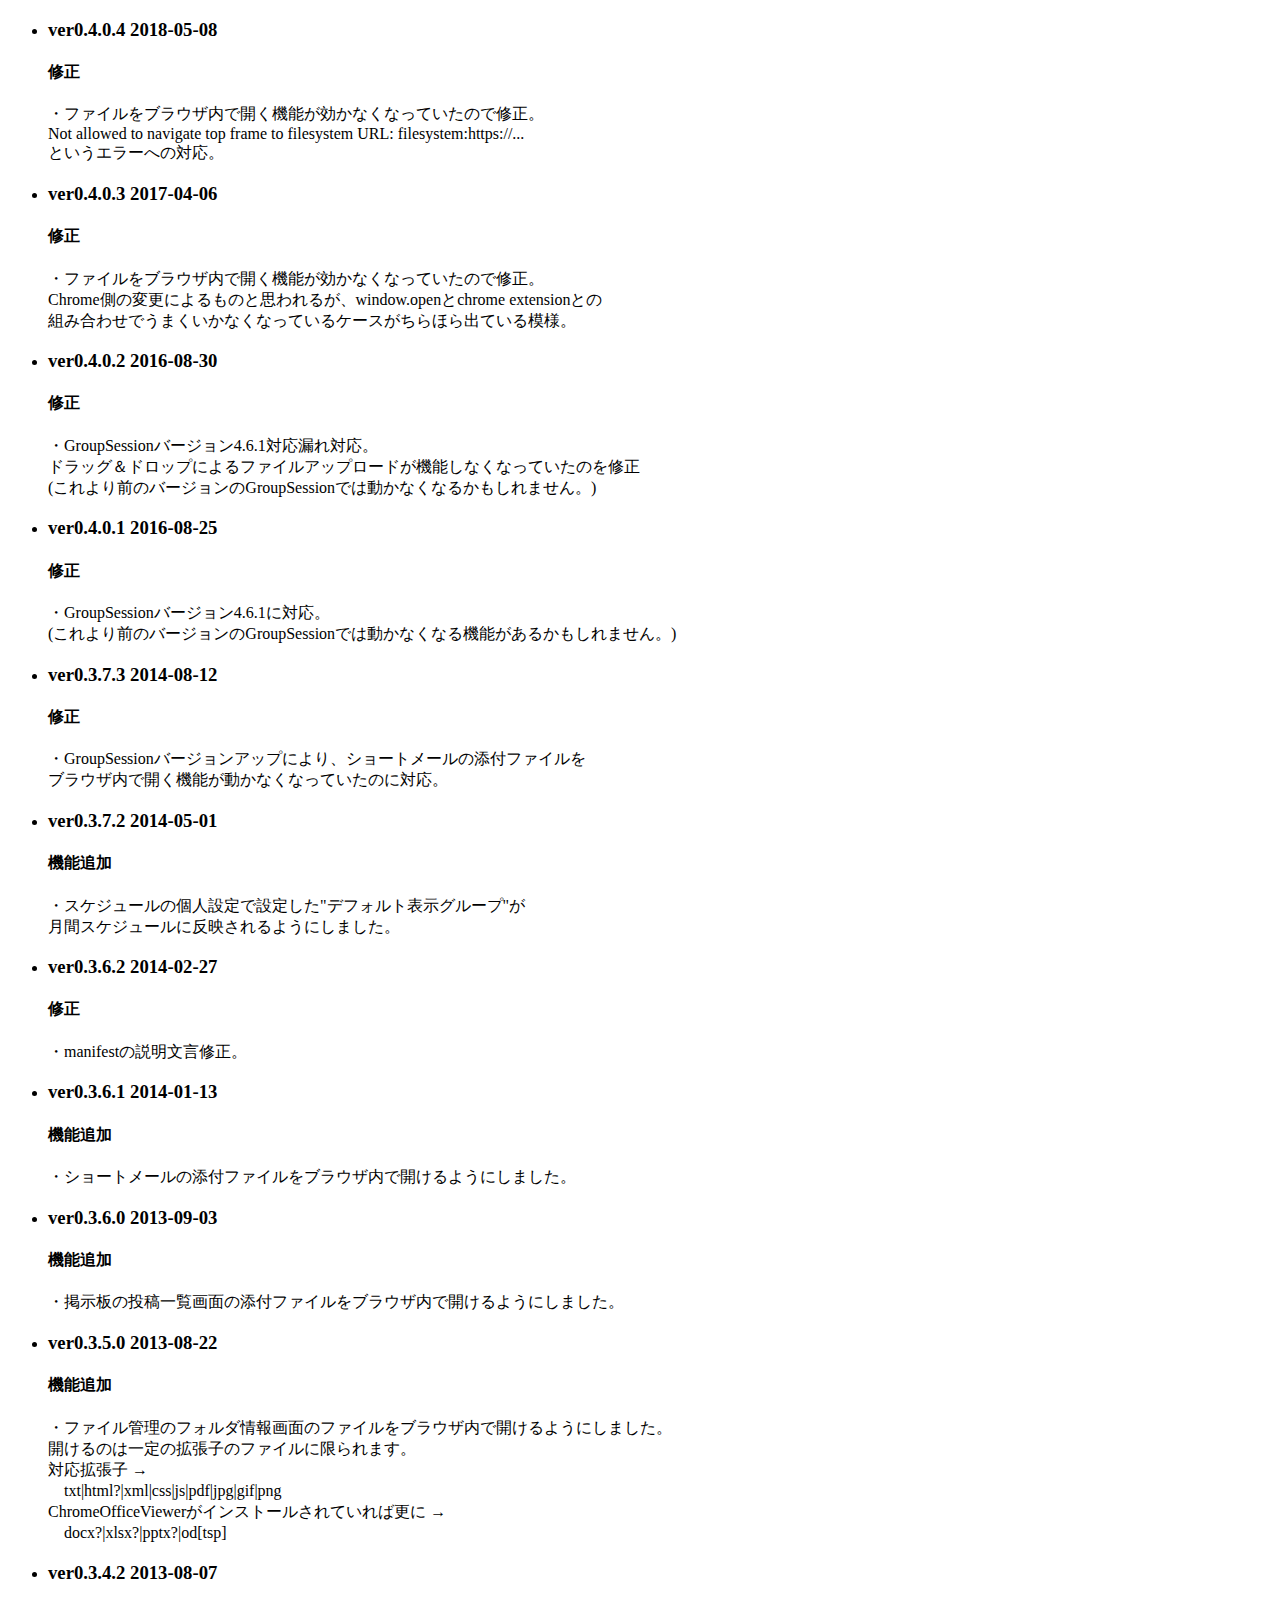
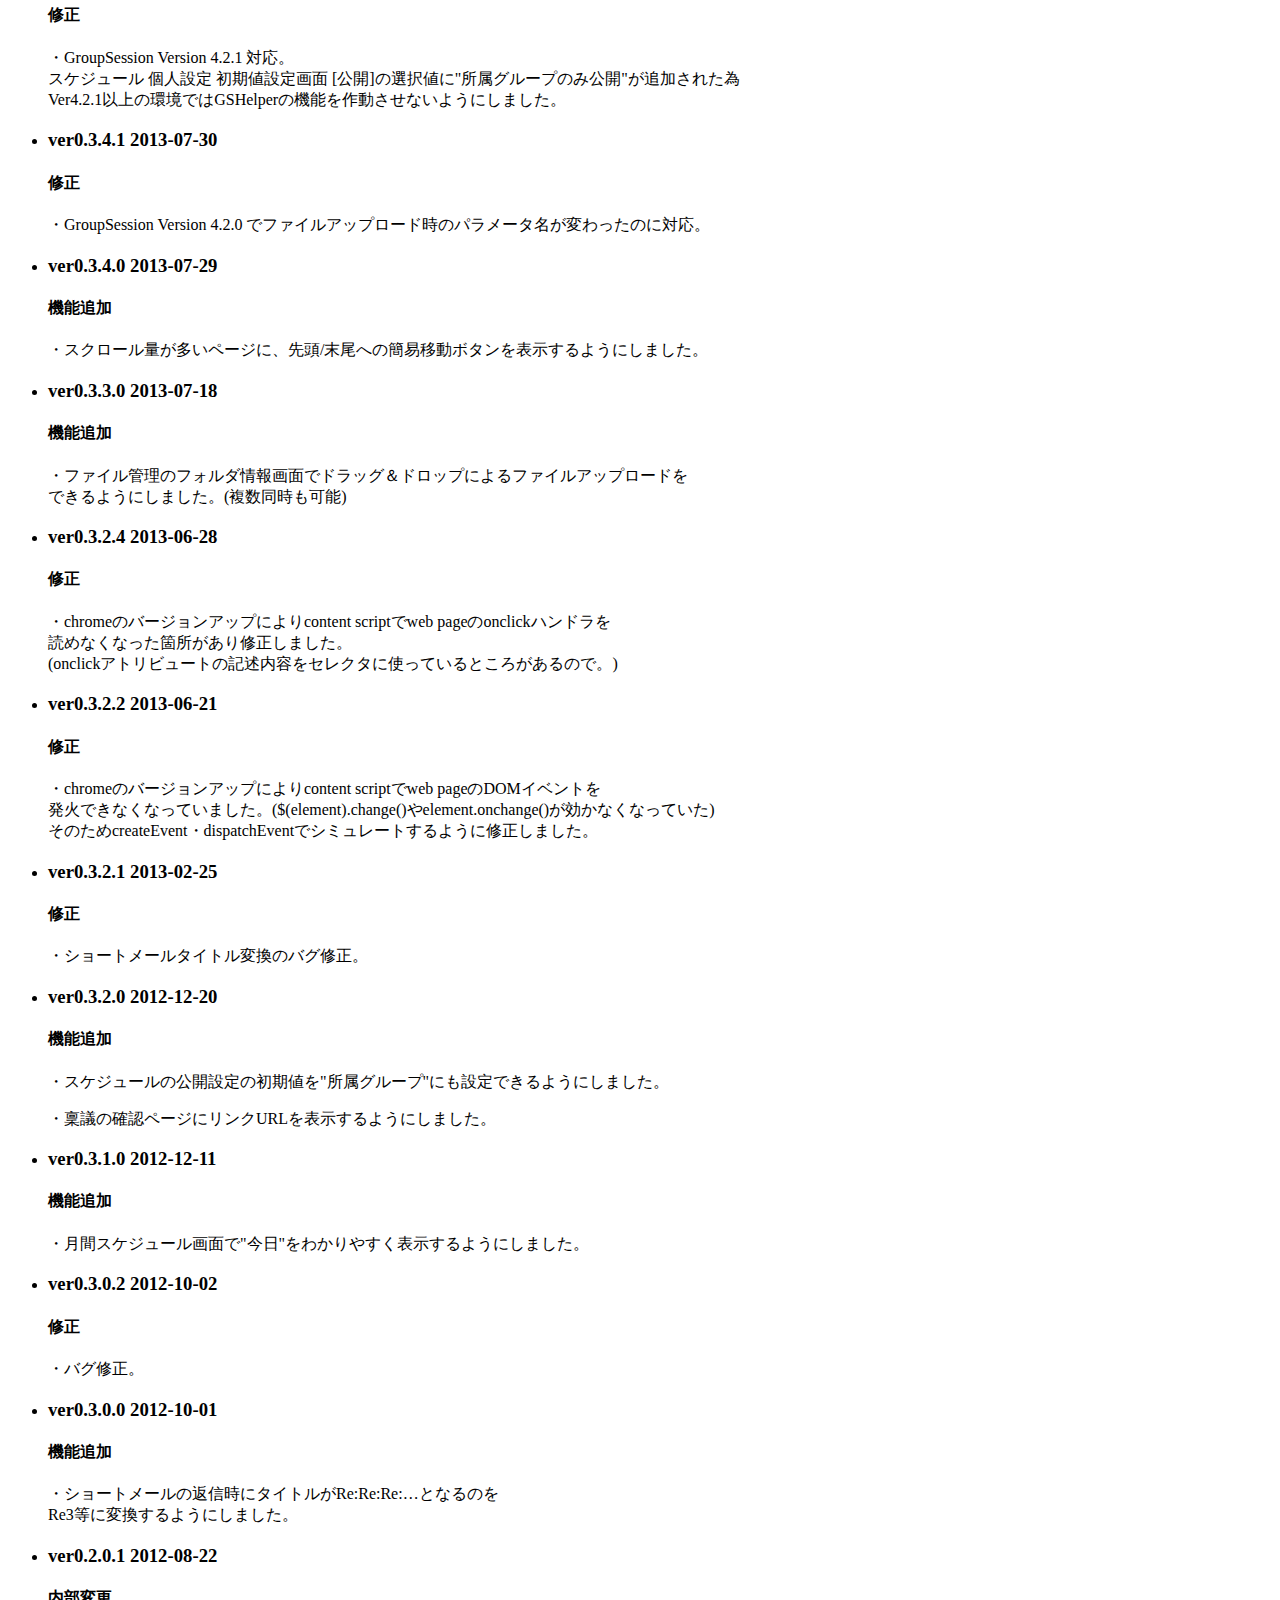
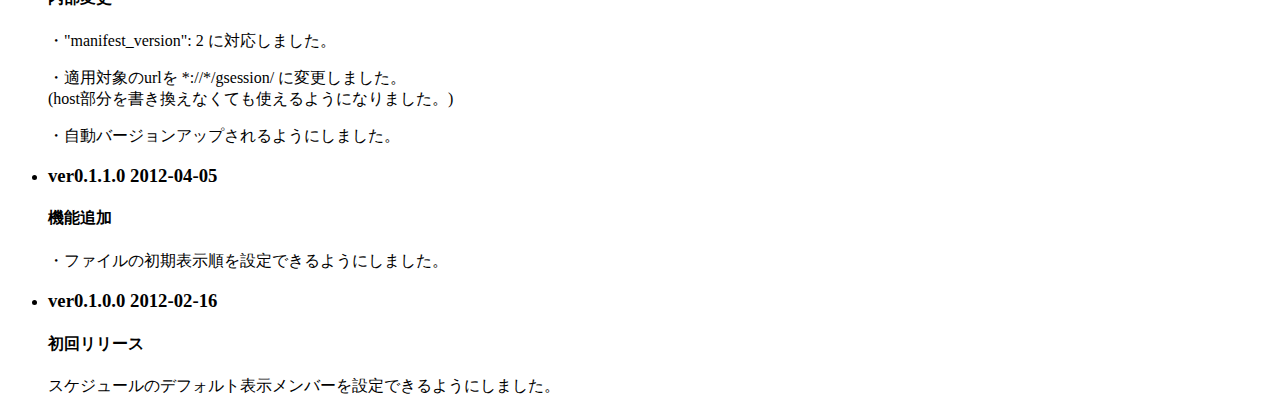
==== commit b842be2f: "[update] ファイルをブラウザ内で開く機能が正常に動かなくなっていたので修正" ====
--- a/gshelper/release_notes.html
+++ b/gshelper/release_notes.html
@@ -5,6 +5,11 @@
 </head>
 <body>
 <ul>
+  <li><h3>ver0.4.0.4 2018-05-08</h3>
+    <h4>修正</h4>
+    <p>・ファイルをブラウザ内で開く機能が効かなくなっていたので修正。<br>
+    Not allowed to navigate top frame to filesystem URL: filesystem:https://... <br>
+    というエラーへの対応。
   <li><h3>ver0.4.0.3 2017-04-06</h3>
     <h4>修正</h4>
     <p>・ファイルをブラウザ内で開く機能が効かなくなっていたので修正。<br>
